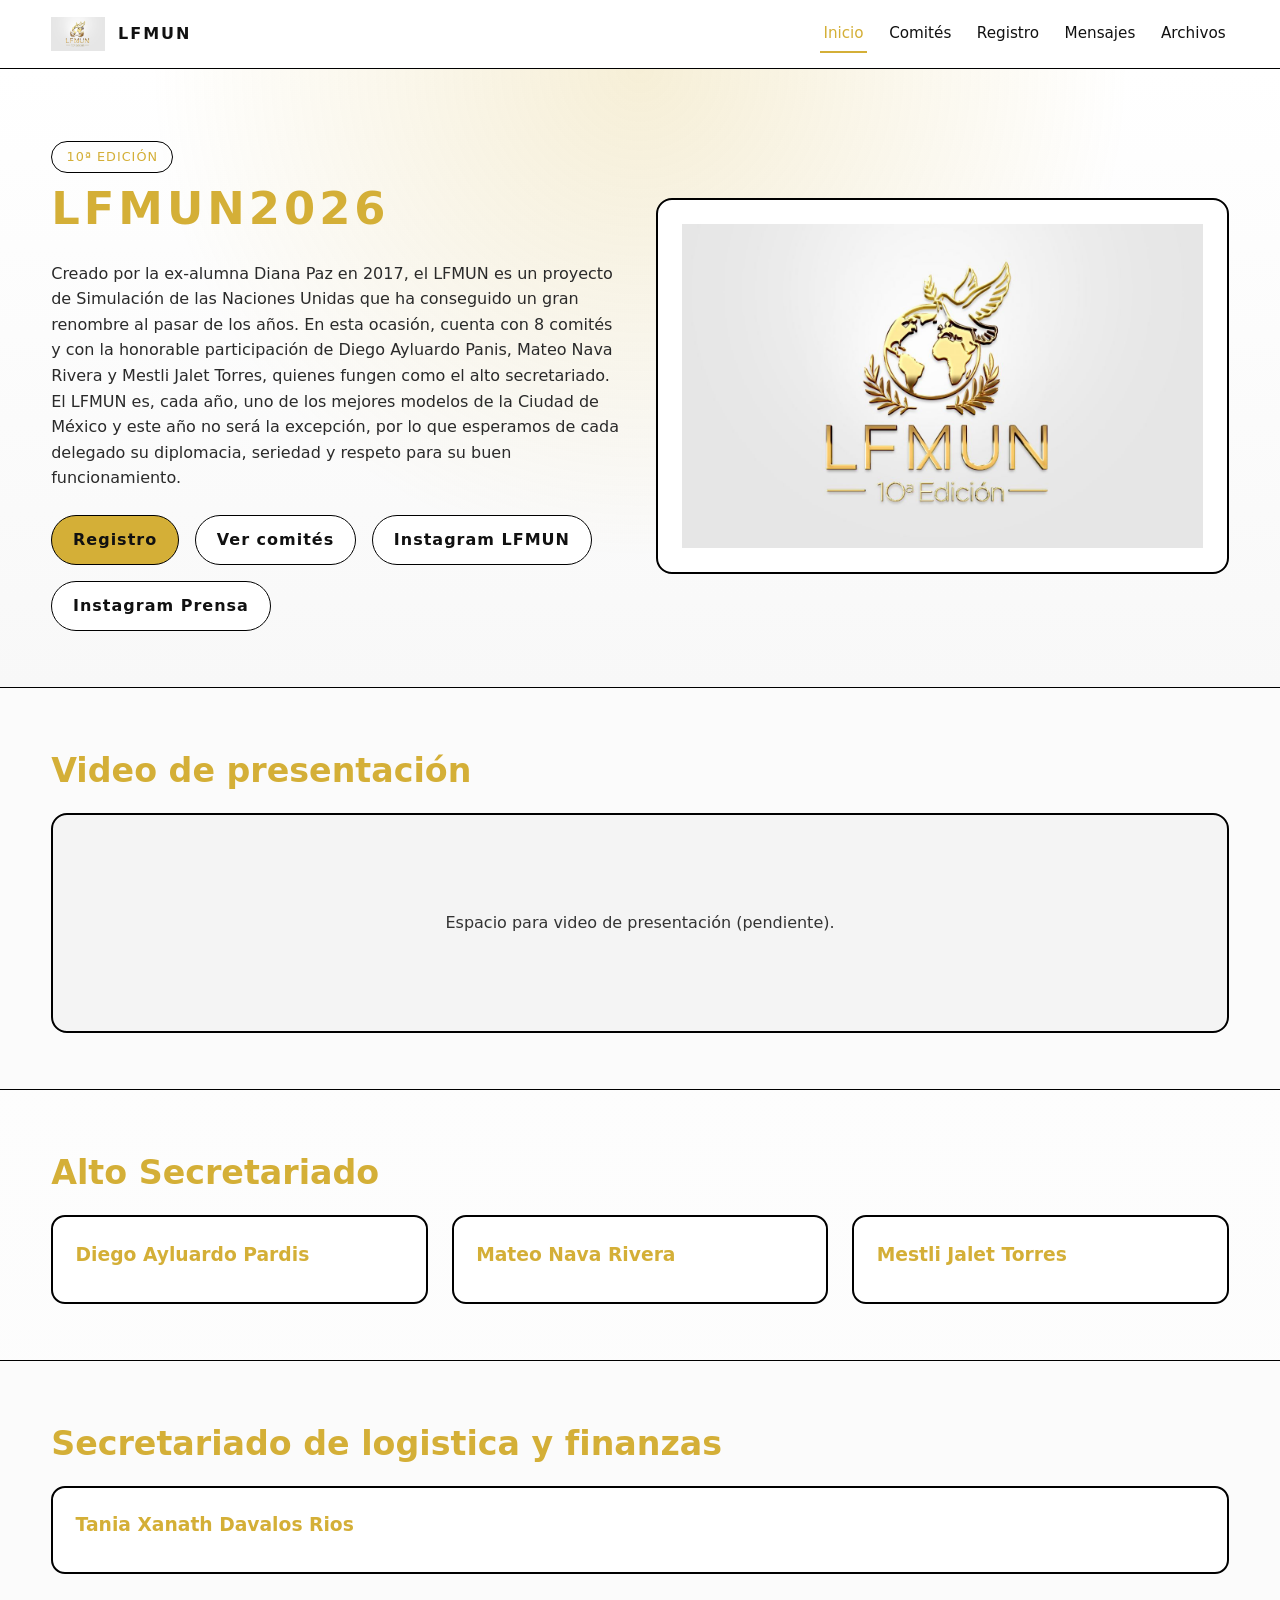
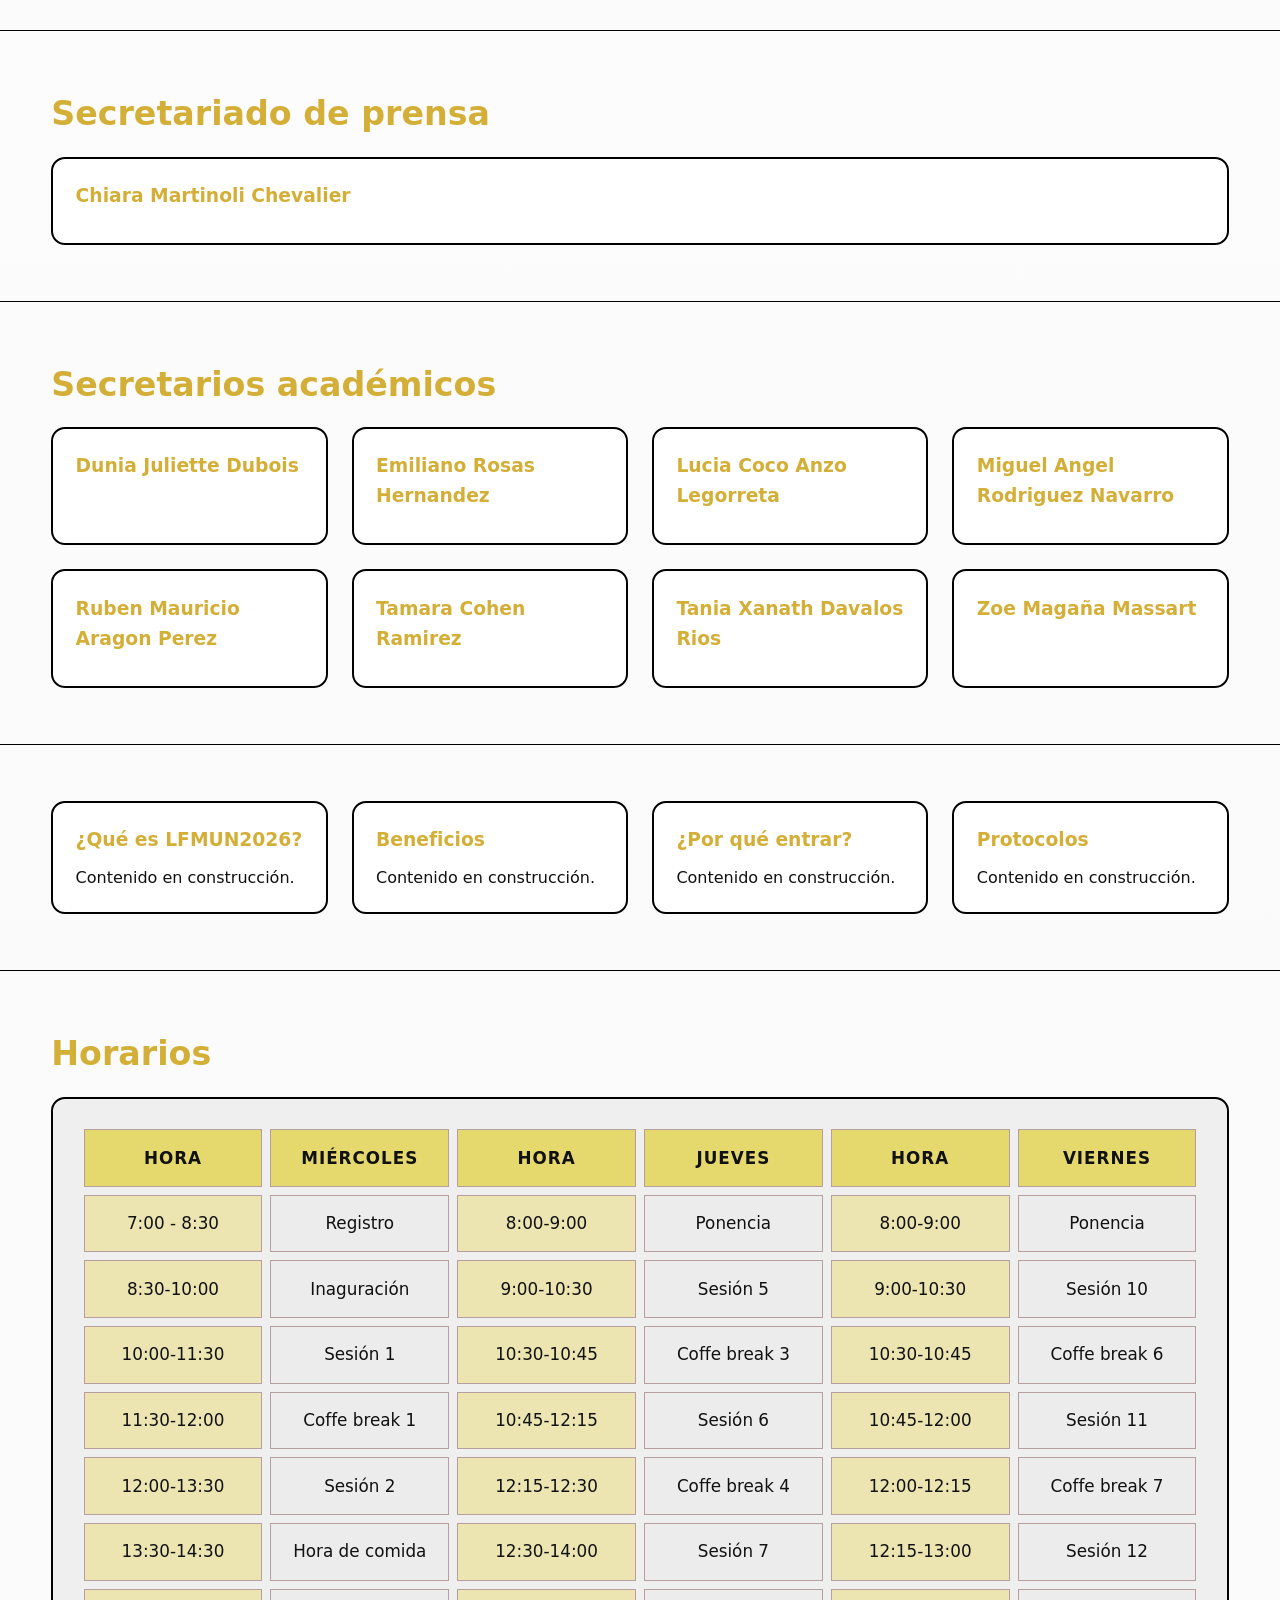
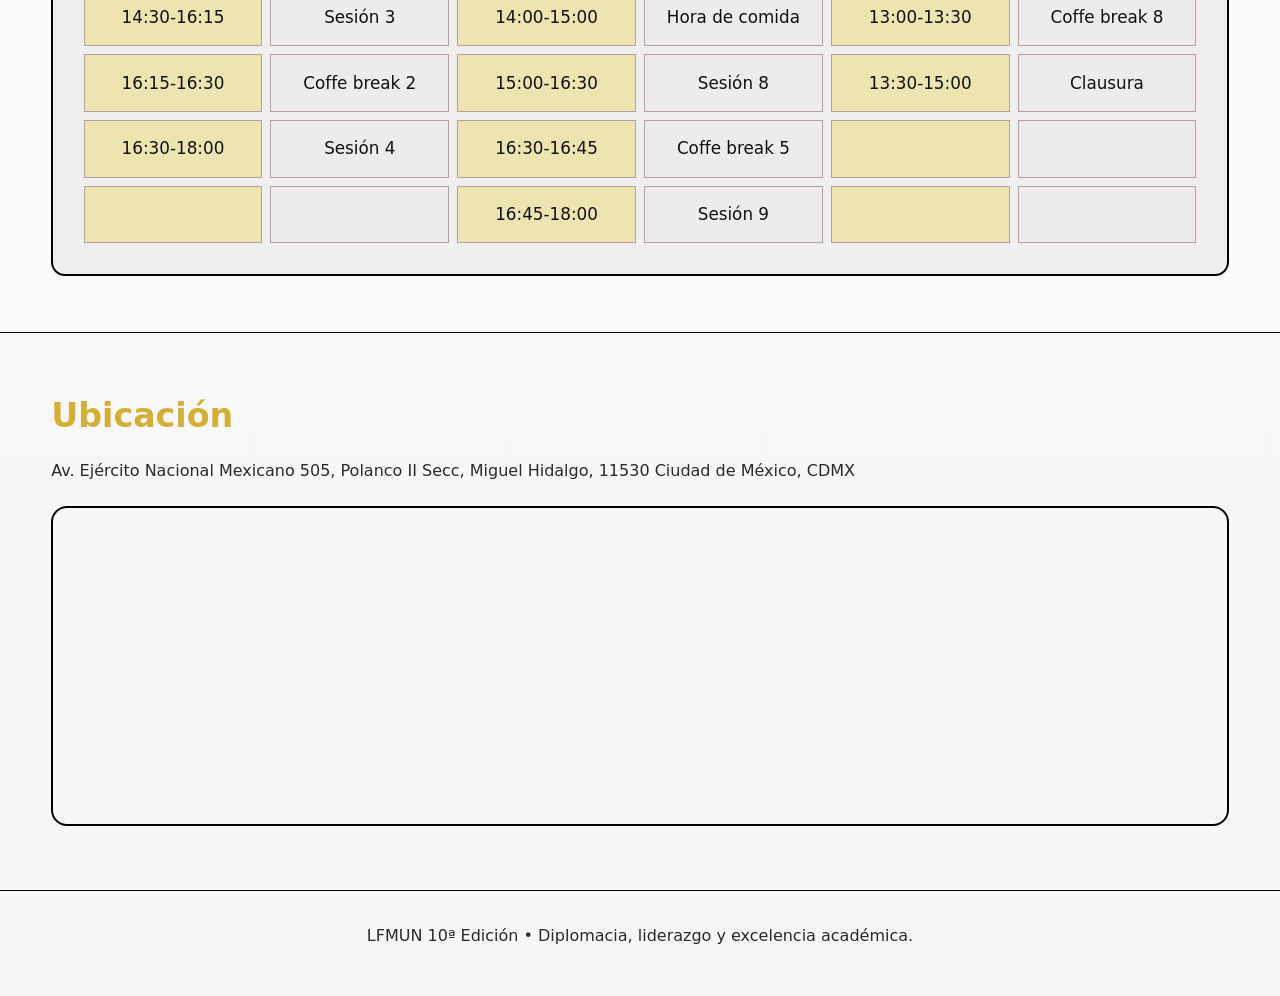
==== index.html @ ba089020 "Primer commit" ====
<!DOCTYPE html>
<html lang="es">
<head>
  <meta charset="UTF-8" />
  <meta name="viewport" content="width=device-width, initial-scale=1.0" />
  <title>LFMUN 10ª Edición</title>
  <link rel="stylesheet" href="assets/css/styles.css" />
</head>
<body>
  <header>
    <div class="container navbar">
      <a class="brand" href="index.html">
        <img src="logo/logo-principal.jpg" alt="Logo LFMUN" />
        <span>LFMUN</span>
      </a>
      <button class="menu-toggle" type="button">Menú</button>
      <nav class="nav-links">
        <a class="active" href="index.html">Inicio</a>
        <a href="comites.html">Comités</a>
        <a href="registro.html">Registro</a>
        <a href="mensajes.html">Mensajes</a>
        <a href="archivos.html">Archivos</a>
      </nav>
    </div>
  </header>

  <main>
    <section class="hero">
      <div class="container hero-grid">
        <div>
          <span class="badge">10ª EDICIÓN</span>
          <h1>LFMUN2026</h1>
          <p>Creado por la ex-alumna Diana Paz en 2017, el LFMUN es un proyecto de Simulación de las Naciones Unidas que ha conseguido un gran renombre al pasar de los años. En esta ocasión, cuenta con 8 comités y con la honorable participación de Diego Ayluardo Panis, Mateo Nava Rivera y Mestli Jalet Torres, quienes fungen como el alto secretariado. El LFMUN es, cada año, uno de los mejores modelos de la Ciudad de México y este año no será la excepción, por lo que esperamos de cada delegado su diplomacia, seriedad y respeto para su buen funcionamiento.</p>
          <div class="button-row">
            <a class="btn primary" href="registro.html">Registro</a>
            <a class="btn" href="comites.html">Ver comités</a>
            <a class="btn" href="https://www.instagram.com/lfmun" target="_blank" rel="noreferrer">Instagram LFMUN</a>
            <a class="btn" href="https://www.instagram.com/lfmun_prensa" target="_blank" rel="noreferrer">Instagram Prensa</a>
          </div>
        </div>
        <div class="hero-logo">
          <img src="logo/logo-principal.jpg" alt="Logo LFMUN" />
        </div>
      </div>
    </section>

    <section class="section">
      <div class="container">
        <h2>Video de presentación</h2>
        <div class="placeholder-box">Espacio para video de presentación (pendiente).</div>
      </div>
    </section>

    <section class="section">
      <div class="container">
        <h2>Alto Secretariado</h2>
        <div class="grid">
          <div class="card"><h3>Diego Ayluardo Pardis</h3></div>
          <div class="card"><h3>Mateo Nava Rivera</h3></div>
          <div class="card"><h3>Mestli Jalet Torres</h3></div>
        </div>
      </div>
    </section>

    <section class="section">
      <div class="container">
        <h2>Secretariado de logistica y finanzas</h2>
        <div class="grid">
          <div class="card"><h3>Tania Xanath Davalos Rios</h3></div>
        </div>
      </div>
    </section>

    <section class="section">
      <div class="container">
        <h2>Secretariado de prensa</h2>
        <div class="grid">
          <div class="card"><h3>Chiara Martinoli Chevalier</h3></div>
        </div>
      </div>
    </section>

    <section class="section">
      <div class="container">
        <h2>Secretarios académicos</h2>
        <div class="grid">
          <div class="card"><h3>Dunia Juliette Dubois</h3></div>
          <div class="card"><h3>Emiliano Rosas Hernandez</h3></div>
          <div class="card"><h3>Lucia Coco Anzo Legorreta</h3></div>
          <div class="card"><h3>Miguel Angel Rodriguez Navarro</h3></div>
          <div class="card"><h3>Ruben Mauricio Aragon Perez</h3></div>
          <div class="card"><h3>Tamara Cohen Ramirez</h3></div>
          <div class="card"><h3>Tania Xanath Davalos Rios</h3></div>
          <div class="card"><h3>Zoe Magaña Massart</h3></div>
        </div>
      </div>
    </section>

    <section class="section">
      <div class="container grid">
        <div class="card">
          <h3>¿Qué es LFMUN2026?</h3>
          <p>Contenido en construcción.</p>
        </div>
        <div class="card">
          <h3>Beneficios</h3>
          <p>Contenido en construcción.</p>
        </div>
        <div class="card">
          <h3>¿Por qué entrar?</h3>
          <p>Contenido en construcción.</p>
        </div>
        <div class="card">
          <h3>Protocolos</h3>
          <p>Contenido en construcción.</p>
        </div>
      </div>
    </section>

    <section class="section">
      <div class="container">
        <h2>Horarios</h2>
        <div class="card schedule-card">
          <div class="schedule-wrap">
          <table class="table schedule-table">
            <thead>
              <tr>
                <th>HORA</th>
                <th>MIÉRCOLES</th>
                <th>HORA</th>
                <th>JUEVES</th>
                <th>HORA</th>
                <th>VIERNES</th>
              </tr>
            </thead>
            <tbody>
              <tr>
                <td>7:00 - 8:30</td>
                <td>Registro</td>
                <td>8:00-9:00</td>
                <td>Ponencia</td>
                <td>8:00-9:00</td>
                <td>Ponencia</td>
              </tr>
              <tr>
                <td>8:30-10:00</td>
                <td>Inaguración</td>
                <td>9:00-10:30</td>
                <td>Sesión 5</td>
                <td>9:00-10:30</td>
                <td>Sesión 10</td>
              </tr>
              <tr>
                <td>10:00-11:30</td>
                <td>Sesión 1</td>
                <td>10:30-10:45</td>
                <td>Coffe break 3</td>
                <td>10:30-10:45</td>
                <td>Coffe break 6</td>
              </tr>
              <tr>
                <td>11:30-12:00</td>
                <td>Coffe break 1</td>
                <td>10:45-12:15</td>
                <td>Sesión 6</td>
                <td>10:45-12:00</td>
                <td>Sesión 11</td>
              </tr>
              <tr>
                <td>12:00-13:30</td>
                <td>Sesión 2</td>
                <td>12:15-12:30</td>
                <td>Coffe break 4</td>
                <td>12:00-12:15</td>
                <td>Coffe break 7</td>
              </tr>
              <tr>
                <td>13:30-14:30</td>
                <td>Hora de comida</td>
                <td>12:30-14:00</td>
                <td>Sesión 7</td>
                <td>12:15-13:00</td>
                <td>Sesión 12</td>
              </tr>
              <tr>
                <td>14:30-16:15</td>
                <td>Sesión 3</td>
                <td>14:00-15:00</td>
                <td>Hora de comida</td>
                <td>13:00-13:30</td>
                <td>Coffe break 8</td>
              </tr>
              <tr>
                <td>16:15-16:30</td>
                <td>Coffe break 2</td>
                <td>15:00-16:30</td>
                <td>Sesión 8</td>
                <td>13:30-15:00</td>
                <td>Clausura</td>
              </tr>
              <tr>
                <td>16:30-18:00</td>
                <td>Sesión 4</td>
                <td>16:30-16:45</td>
                <td>Coffe break 5</td>
                <td>&nbsp;</td>
                <td>&nbsp;</td>
              </tr>
              <tr>
                <td>&nbsp;</td>
                <td>&nbsp;</td>
                <td>16:45-18:00</td>
                <td>Sesión 9</td>
                <td>&nbsp;</td>
                <td>&nbsp;</td>
              </tr>
            </tbody>
          </table>
          </div>
        </div>
      </div>
    </section>

    <section class="section">
      <div class="container">
        <h2>Ubicación</h2>
        <p>Av. Ejército Nacional Mexicano 505, Polanco II Secc, Miguel Hidalgo, 11530 Ciudad de México, CDMX</p>
        <div style="margin-top: 1.4rem;">
          <iframe
            class="map-frame"
            loading="lazy"
            referrerpolicy="no-referrer-when-downgrade"
            src="https://www.google.com/maps?q=Av.%20Ej%C3%A9rcito%20Nacional%20Mexicano%20505%2C%20Polanco%20II%20Secc%2C%20Miguel%20Hidalgo%2C%2011530%20Ciudad%20de%20M%C3%A9xico%2C%20CDMX&output=embed">
          </iframe>
        </div>
      </div>
    </section>
  </main>

  <footer class="footer">
    <div class="container">
      <p>LFMUN 10ª Edición • Diplomacia, liderazgo y excelencia académica.</p>
    </div>
  </footer>

  <script src="assets/js/main.js"></script>
</body>
</html>
---- assets/css/styles.css ----
:root {
  color-scheme: light;
  --bg: #ffffff;
  --bg-soft: #f6f6f6;
  --card: #ffffff;
  --text: #111111;
  --muted: #2a2a2a;
  --gold: #d4af37;
  --gold-strong: #b58b2a;
  --line: #000000;
}

* {
  box-sizing: border-box;
  margin: 0;
  padding: 0;
}

body {
  font-family: "Segoe UI", system-ui, -apple-system, sans-serif;
  background: linear-gradient(180deg, #ffffff 0%, #f7f7f7 100%);
  color: var(--text);
  line-height: 1.6;
}

a {
  color: inherit;
  text-decoration: none;
}

img {
  max-width: 100%;
  display: block;
}

.container {
  width: min(1200px, 92%);
  margin: 0 auto;
}

header {
  position: sticky;
  top: 0;
  z-index: 20;
  background: rgba(255, 255, 255, 0.92);
  backdrop-filter: blur(10px);
  border-bottom: 1px solid var(--line);
}

.navbar {
  display: flex;
  align-items: center;
  justify-content: space-between;
  gap: 1rem;
  padding: 0.9rem 0;
}

.brand {
  display: flex;
  align-items: center;
  gap: 0.8rem;
  font-weight: 700;
  letter-spacing: 2px;
}

.brand img {
  width: 54px;
  height: auto;
}

.nav-links {
  display: flex;
  align-items: center;
  gap: 1.2rem;
  font-size: 0.95rem;
}

.nav-links a {
  padding: 0.4rem 0.2rem;
  border-bottom: 2px solid transparent;
}

.nav-links a.active,
.nav-links a:hover {
  color: var(--gold);
  border-color: var(--gold);
}

.menu-toggle {
  display: none;
  background: none;
  border: 1px solid #000000;
  color: var(--text);
  padding: 0.4rem 0.7rem;
  border-radius: 6px;
}

.hero {
  padding: 4.5rem 0 3.5rem;
  background:
    radial-gradient(circle at top, rgba(212, 175, 55, 0.2), transparent 55%),
    linear-gradient(180deg, #ffffff 0%, #f8f8f8 100%);
}

.hero-grid {
  display: grid;
  grid-template-columns: repeat(auto-fit, minmax(260px, 1fr));
  align-items: center;
  gap: 2rem;
}

.hero-logo {
  border: 2px solid #000000;
  padding: 1.5rem;
  border-radius: 16px;
  background: #ffffff;
  color: #111111;
}

.hero h1 {
  font-size: clamp(2rem, 3.5vw, 3.4rem);
  letter-spacing: 4px;
  color: var(--gold);
}

.hero p {
  color: var(--muted);
  margin: 1rem 0 1.5rem;
}

.button-row {
  display: flex;
  gap: 1rem;
  flex-wrap: wrap;
}

.btn {
  padding: 0.7rem 1.3rem;
  border-radius: 999px;
  border: 1px solid #000000;
  font-weight: 600;
  letter-spacing: 1px;
  background: #ffffff;
  color: #111111;
}

.btn.primary {
  background: var(--gold);
  color: #111111;
}

.btn:hover {
  background: #f2f2f2;
}

.section {
  padding: 3.5rem 0;
  border-top: 1px solid #000000;
}

.section:nth-of-type(even) {
  background: #fbfbfb;
}

.section h2 {
  color: var(--gold);
  font-size: clamp(1.5rem, 2.6vw, 2.2rem);
  margin-bottom: 1rem;
}

.section p {
  color: var(--muted);
}

.grid {
  display: grid;
  gap: 1.5rem;
  grid-template-columns: repeat(auto-fit, minmax(230px, 1fr));
}

.card {
  background: #ffffff;
  border: 2px solid #000000;
  border-radius: 14px;
  padding: 1.4rem;
  color: #111111;
}

.card.wide {
  grid-column: span 2;
}

.card h3 {
  color: var(--gold);
  margin-bottom: 0.6rem;
}

.list {
  list-style: none;
  display: grid;
  gap: 0.6rem;
}

.placeholder-box {
  min-height: 220px;
  border: 2px solid #000000;
  border-radius: 16px;
  display: grid;
  place-items: center;
  color: #333333;
  background: #f4f4f4;
  text-align: center;
  padding: 1.2rem;
}

.table {
  width: 100%;
  border-collapse: collapse;
}

.table th,
.table td {
  padding: 0.9rem 0.7rem;
  border-bottom: 1px solid #000000;
  text-align: left;
}

.schedule-card {
  background: #efefef;
}

.schedule-wrap {
  overflow-x: auto;
}

.schedule-table {
  width: 100%;
  min-width: 980px;
  border-collapse: separate;
  border-spacing: 8px;
  table-layout: fixed;
}

.schedule-table th,
.schedule-table td {
  border: 1px solid #b89f9f;
  text-align: center;
  border-bottom: 1px solid #b89f9f;
}

.schedule-table th {
  background: #e5d96d;
  letter-spacing: 1px;
  font-size: 1.05rem;
}

.schedule-table td {
  font-size: 1.05rem;
}

.schedule-table td:nth-child(odd) {
  background: #ece5b2;
}

.schedule-table td:nth-child(even) {
  background: #ececec;
}

.map-frame {
  width: 100%;
  min-height: 320px;
  border: 2px solid #000000;
  border-radius: 16px;
}

.form {
  display: grid;
  gap: 1.4rem;
}

.form-registro {
  margin-top: 1.5rem;
  background: #ffffff;
  border: 2px solid #000000;
  border-radius: 18px;
  padding: 1.8rem;
  box-shadow: 0 16px 30px rgba(0, 0, 0, 0.08);
}

.form-section {
  border: 2px solid #000000;
  border-radius: 16px;
  padding: 1.4rem;
  display: grid;
  gap: 1.2rem;
  background: #fafafa;
}

.form-section legend {
  font-weight: 700;
  color: var(--gold-strong);
  padding: 0 0.6rem;
}

.form-grid {
  display: grid;
  gap: 1.2rem;
  grid-template-columns: repeat(auto-fit, minmax(220px, 1fr));
}

.option-grid {
  display: grid;
  gap: 1rem;
  grid-template-columns: repeat(auto-fit, minmax(220px, 1fr));
}

.option-card {
  display: grid;
  grid-template-columns: 20px 1fr;
  align-items: center;
  column-gap: 0.6rem;
  padding: 0.8rem 1rem;
  border: 2px solid #000000;
  border-radius: 12px;
  background: #ffffff;
  cursor: pointer;
  font-weight: 600;
  line-height: 1.2;
}

.option-card span {
  margin: 0;
}

.option-card input {
  accent-color: var(--gold-strong);
  margin: 0;
  width: 16px;
  height: 16px;
  justify-self: start;
  border: 0;
  padding: 0;
}

.helper-text {
  font-size: 0.9rem;
  color: #444444;
}

.inline-doc-link {
  color: var(--gold-strong);
  text-decoration: underline;
  font-weight: 600;
}

.inline-doc-link:hover {
  color: var(--gold);
}

[data-scope="interno"],
[data-scope="externo"] {
  transition: opacity 0.2s ease;
}

.is-hidden {
  display: none;
}

.form label:not(.option-card) {
  display: grid;
  gap: 0.55rem;
  color: #1f1f1f;
}

.form input,
.form textarea,
.form select {
  width: 100%;
  padding: 0.7rem 0.8rem;
  border-radius: 10px;
  border: 2px solid #000000;
  background: #ffffff;
  color: #111111;
}

.form input[type="radio"] {
  width: auto;
  padding: 0;
  border: 0;
  background: transparent;
}

.form input::placeholder,
.form textarea::placeholder {
  color: #666666;
}

.card p,
.card li,
.card a {
  color: #111111;
}

.footer {
  padding: 2rem 0 3rem;
  border-top: 1px solid #000000;
  color: var(--muted);
  text-align: center;
}

.badge {
  display: inline-flex;
  align-items: center;
  gap: 0.4rem;
  border: 1px solid #000000;
  border-radius: 999px;
  padding: 0.3rem 0.9rem;
  color: var(--gold);
  font-size: 0.8rem;
  letter-spacing: 1px;
}

.gallery-years {
  display: grid;
  gap: 1.6rem;
  margin-top: 1.5rem;
}

.gallery-year-card {
  display: grid;
  gap: 1rem;
}

.gallery-head {
  display: flex;
  justify-content: space-between;
  align-items: baseline;
  gap: 1rem;
  flex-wrap: wrap;
}

.gallery-count {
  font-size: 0.9rem;
  color: #444444;
}

.photo-grid {
  display: grid;
  gap: 0.8rem;
  grid-template-columns: repeat(auto-fill, minmax(170px, 1fr));
}

.photo-grid a {
  border: 2px solid #000000;
  border-radius: 12px;
  overflow: hidden;
  background: #ffffff;
  display: block;
}

.photo-grid img {
  width: 100%;
  height: 160px;
  object-fit: cover;
}

.committees-page h2 {
  color: #111111;
}

.committee-card {
  display: grid;
  gap: 1rem;
}

.committee-card h3 {
  color: var(--gold);
  margin-bottom: 0;
}

.committee-poster {
  width: 100%;
  border: 2px solid #000000;
  border-radius: 12px;
}

.committee-details {
  margin-top: 2rem;
  display: grid;
  gap: 1.2rem;
}

.committee-details h2 {
  color: #111111;
  margin-bottom: 0.2rem;
}

.committee-details .card {
  display: grid;
  gap: 0.8rem;
}

.committee-details .card p {
  margin: 0;
}

@media (max-width: 860px) {
  .menu-toggle {
    display: inline-flex;
  }

  .nav-links {
    position: absolute;
    top: 72px;
    right: 4%;
    flex-direction: column;
    align-items: flex-start;
    background: var(--bg-soft);
    padding: 1rem;
    border: 1px solid #000000;
    border-radius: 12px;
    display: none;
  }

  .nav-links.open {
    display: flex;
  }
}
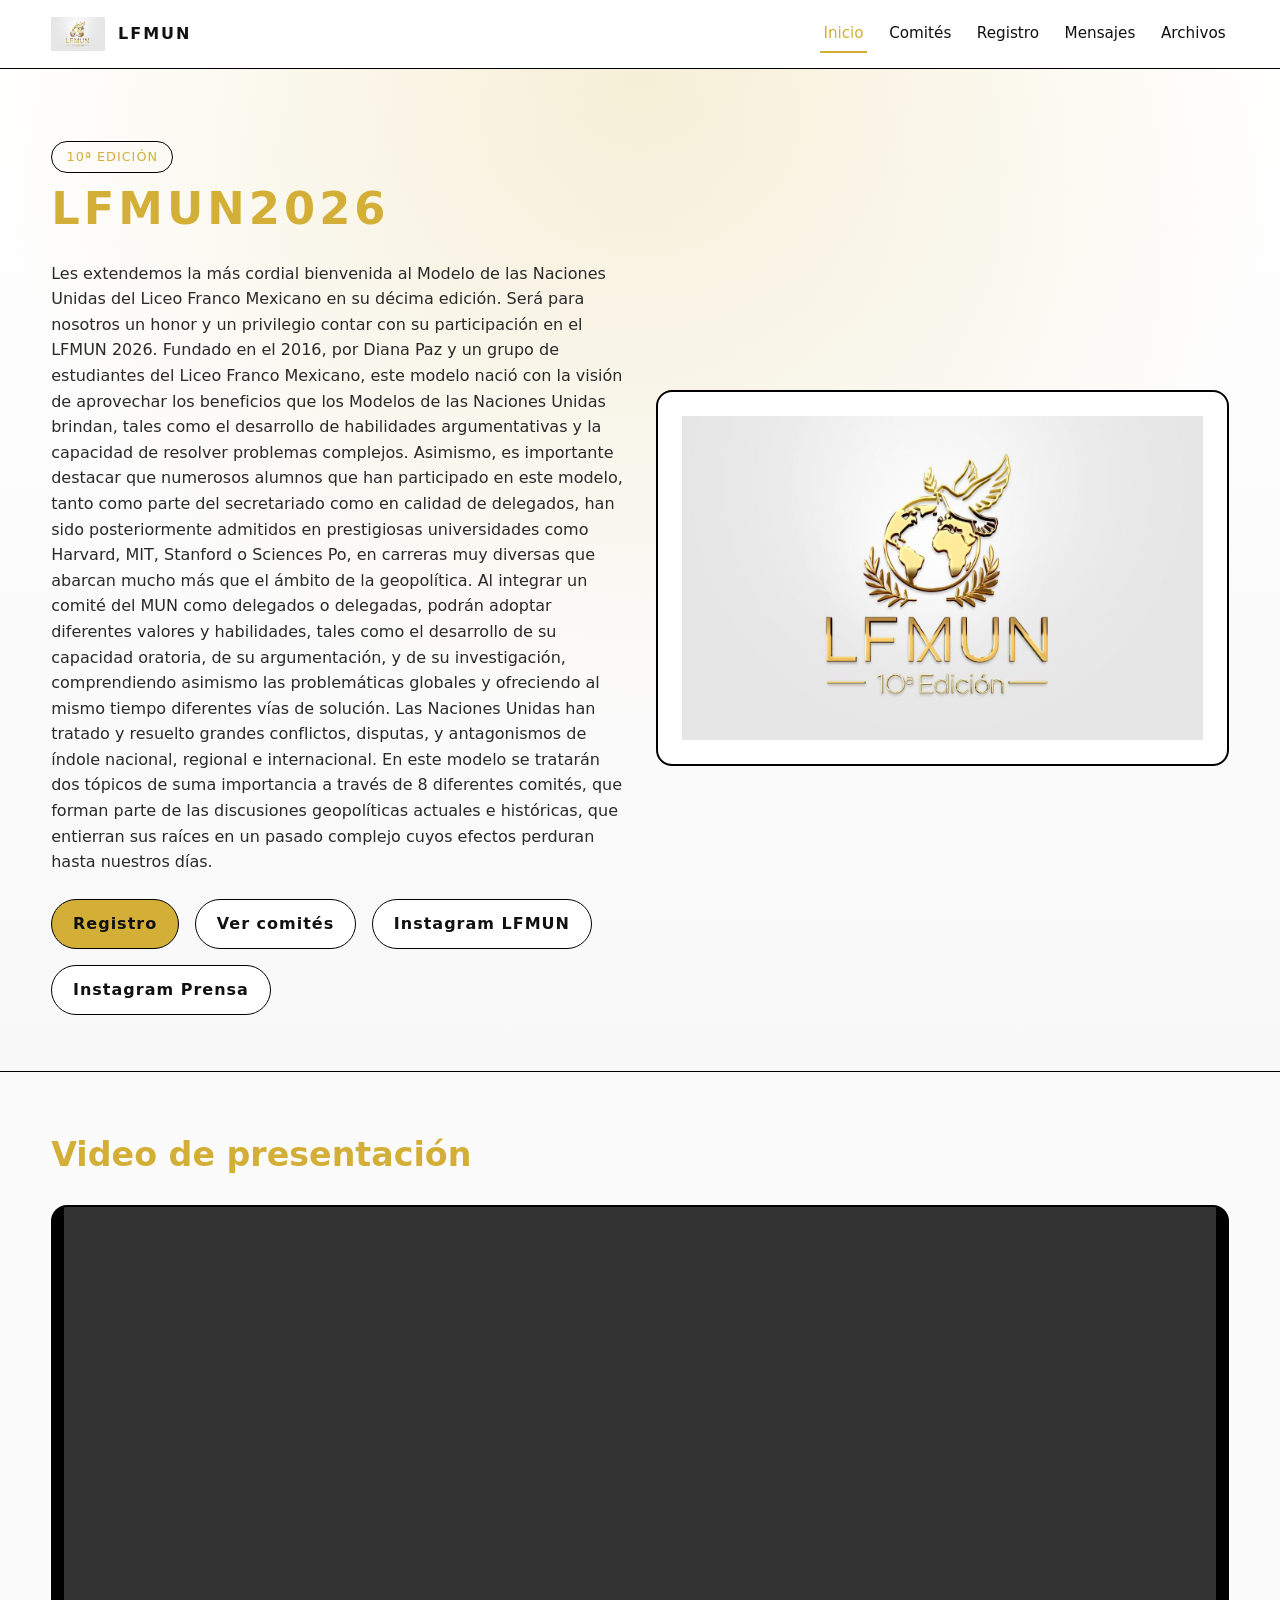
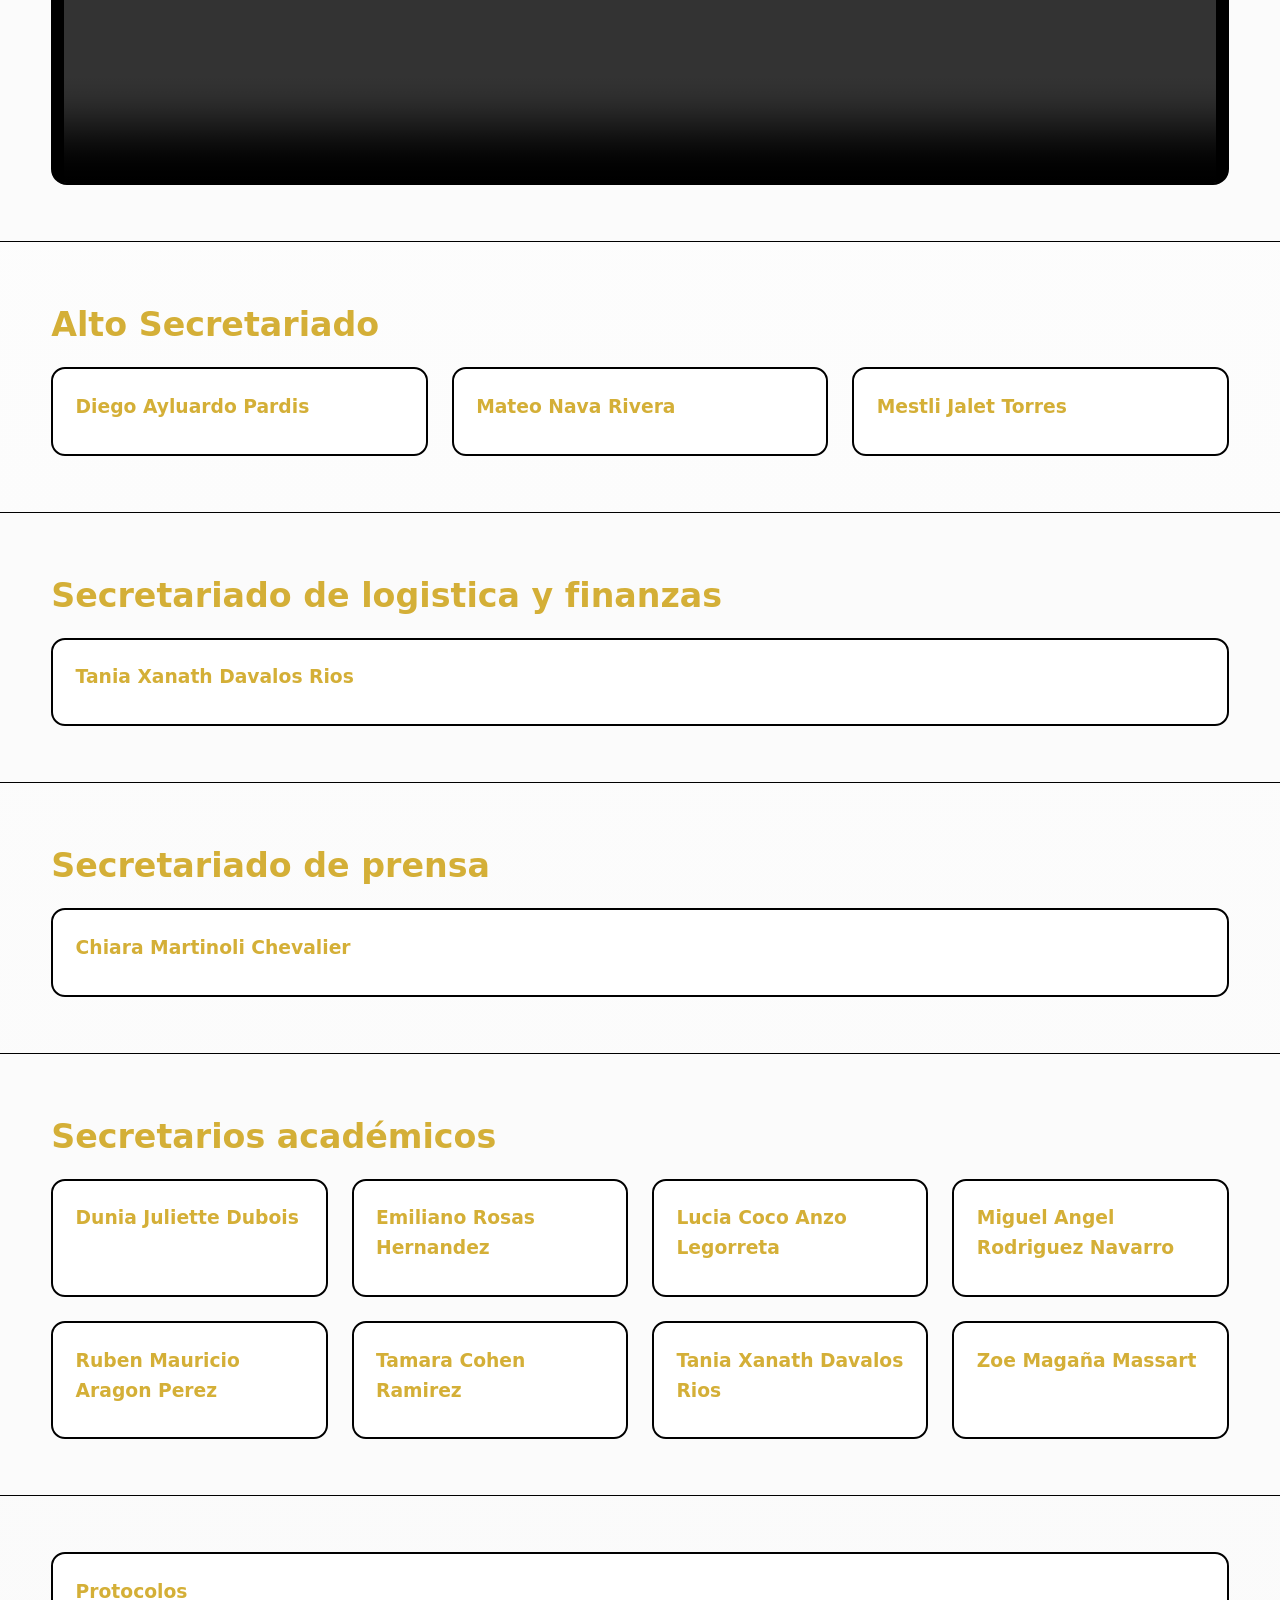
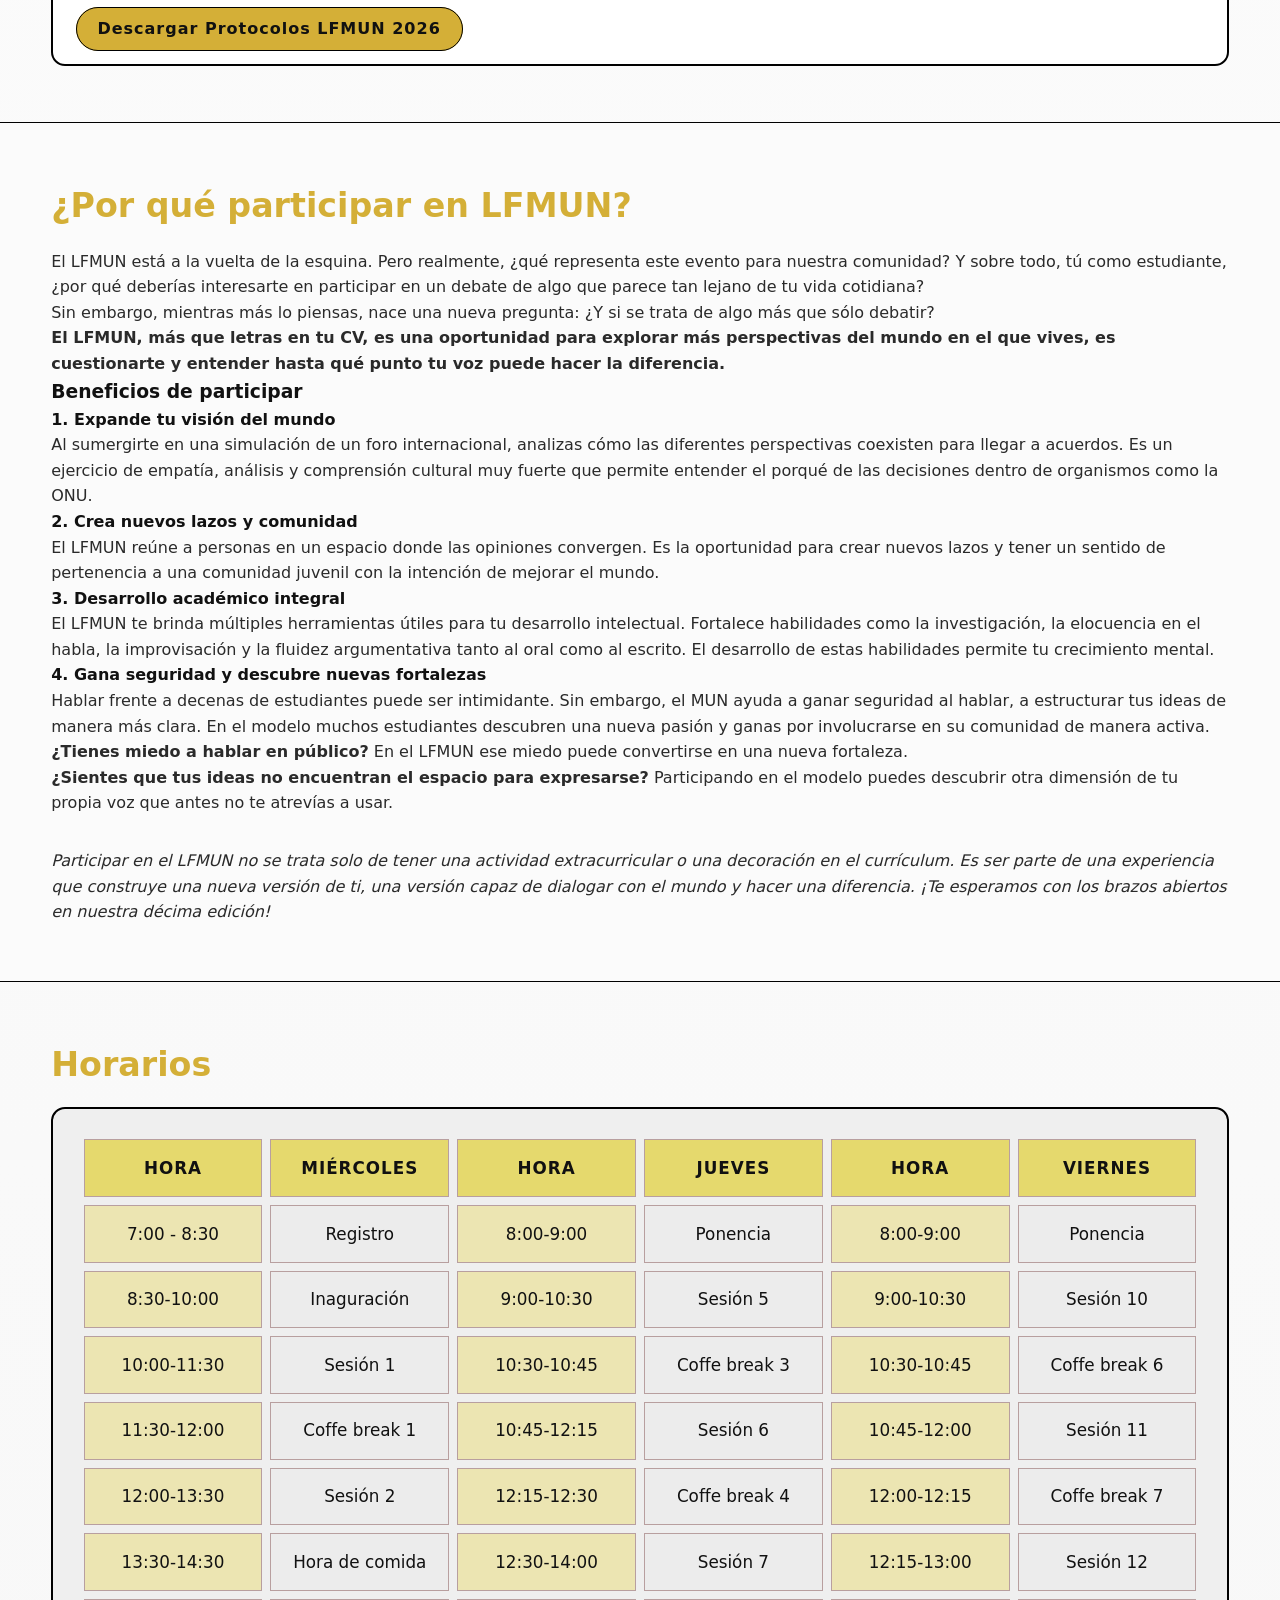
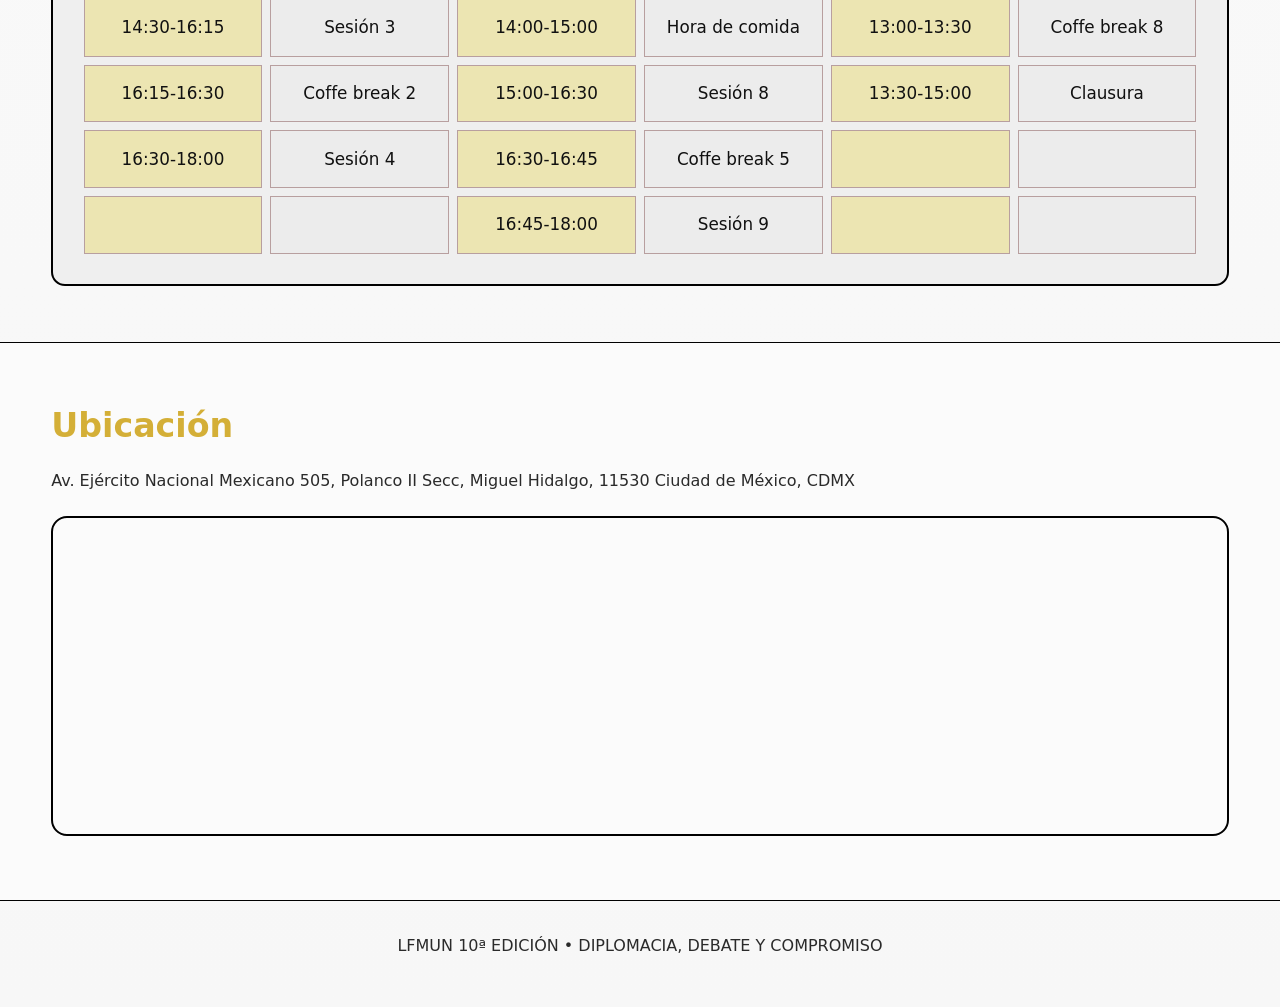
==== commit 9d0fdb6d: "Primer commit" ====
--- a/index.html
+++ b/index.html
@@ -30,7 +30,8 @@
         <div>
           <span class="badge">10ª EDICIÓN</span>
           <h1>LFMUN2026</h1>
-          <p>Creado por la ex-alumna Diana Paz en 2017, el LFMUN es un proyecto de Simulación de las Naciones Unidas que ha conseguido un gran renombre al pasar de los años. En esta ocasión, cuenta con 8 comités y con la honorable participación de Diego Ayluardo Panis, Mateo Nava Rivera y Mestli Jalet Torres, quienes fungen como el alto secretariado. El LFMUN es, cada año, uno de los mejores modelos de la Ciudad de México y este año no será la excepción, por lo que esperamos de cada delegado su diplomacia, seriedad y respeto para su buen funcionamiento.</p>
+          <p>Les extendemos la más cordial bienvenida al Modelo de las Naciones Unidas del Liceo Franco Mexicano en su décima edición. Será para nosotros un honor y un privilegio contar con su participación en el LFMUN 2026. Fundado en el 2016, por Diana Paz y un grupo de estudiantes del Liceo Franco Mexicano, este modelo nació con la visión de aprovechar los beneficios que los Modelos de las Naciones Unidas brindan, tales como el desarrollo de habilidades argumentativas y la capacidad de resolver problemas complejos. Asimismo, es importante destacar que numerosos alumnos que han participado en este modelo, tanto como parte del secretariado como en calidad de delegados, han sido posteriormente admitidos en prestigiosas universidades como Harvard, MIT, Stanford o Sciences Po, en carreras muy diversas que abarcan mucho más que el ámbito de la geopolítica.
+Al integrar un comité del MUN como delegados o delegadas, podrán adoptar diferentes valores y habilidades, tales como el desarrollo de su capacidad oratoria, de su argumentación, y de su investigación, comprendiendo asimismo las problemáticas globales y ofreciendo al mismo tiempo diferentes vías de solución. Las Naciones Unidas han tratado y resuelto grandes conflictos, disputas, y antagonismos de índole nacional, regional e internacional. En este modelo se tratarán dos tópicos de suma importancia a través de 8 diferentes comités,  que forman parte de las discusiones geopolíticas actuales e históricas, que entierran sus raíces en un pasado complejo cuyos efectos perduran hasta nuestros días.</p>
           <div class="button-row">
             <a class="btn primary" href="registro.html">Registro</a>
             <a class="btn" href="comites.html">Ver comités</a>
@@ -47,7 +48,12 @@
     <section class="section">
       <div class="container">
         <h2>Video de presentación</h2>
-        <div class="placeholder-box">Espacio para video de presentación (pendiente).</div>
+        <div class="video-wrapper">
+          <video controls style="max-width: 90vw; max-height: 70vh; background: #000; display: block; margin: 0 auto;">
+            <source src="assets/presentacion.mp4" type="video/mp4">
+            Tu navegador no soporta el elemento de video.
+          </video>
+        </div>
       </div>
     </section>
 
@@ -99,21 +105,45 @@
     <section class="section">
       <div class="container grid">
         <div class="card">
-          <h3>¿Qué es LFMUN2026?</h3>
-          <p>Contenido en construcción.</p>
-        </div>
-        <div class="card">
-          <h3>Beneficios</h3>
-          <p>Contenido en construcción.</p>
-        </div>
-        <div class="card">
-          <h3>¿Por qué entrar?</h3>
-          <p>Contenido en construcción.</p>
-        </div>
-        <div class="card">
           <h3>Protocolos</h3>
-          <p>Contenido en construcción.</p>
-        </div>
+          <p><a href="archivos/PROTOCOLO_LFMUN_2026.pdf" target="_blank" rel="noopener" class="btn primary">Descargar Protocolos LFMUN 2026</a></p>
+        </div>
+      </div>
+    </section>
+
+    <section class="section">
+      <div class="container">
+        <h2>¿Por qué participar en LFMUN?</h2>
+        <p>El LFMUN está a la vuelta de la esquina. Pero realmente, ¿qué representa este evento para nuestra comunidad? Y sobre todo, tú como estudiante, ¿por qué deberías interesarte en participar en un debate de algo que parece tan lejano de tu vida cotidiana?</p>
+        <p>Sin embargo, mientras más lo piensas, nace una nueva pregunta: ¿Y si se trata de algo más que sólo debatir?</p>
+        <p><strong>El LFMUN, más que letras en tu CV, es una oportunidad para explorar más perspectivas del mundo en el que vives, es cuestionarte y entender hasta qué punto tu voz puede hacer la diferencia.</strong></p>
+        
+        <h3>Beneficios de participar</h3>
+        <div class="benefits-list">
+          <div class="benefit-item">
+            <h4>1. Expande tu visión del mundo</h4>
+            <p>Al sumergirte en una simulación de un foro internacional, analizas cómo las diferentes perspectivas coexisten para llegar a acuerdos. Es un ejercicio de empatía, análisis y comprensión cultural muy fuerte que permite entender el porqué de las decisiones dentro de organismos como la ONU.</p>
+          </div>
+          
+          <div class="benefit-item">
+            <h4>2. Crea nuevos lazos y comunidad</h4>
+            <p>El LFMUN reúne a personas en un espacio donde las opiniones convergen. Es la oportunidad para crear nuevos lazos y tener un sentido de pertenencia a una comunidad juvenil con la intención de mejorar el mundo.</p>
+          </div>
+          
+          <div class="benefit-item">
+            <h4>3. Desarrollo académico integral</h4>
+            <p>El LFMUN te brinda múltiples herramientas útiles para tu desarrollo intelectual. Fortalece habilidades como la investigación, la elocuencia en el habla, la improvisación y la fluidez argumentativa tanto al oral como al escrito. El desarrollo de estas habilidades permite tu crecimiento mental.</p>
+          </div>
+          
+          <div class="benefit-item">
+            <h4>4. Gana seguridad y descubre nuevas fortalezas</h4>
+            <p>Hablar frente a decenas de estudiantes puede ser intimidante. Sin embargo, el MUN ayuda a ganar seguridad al hablar, a estructurar tus ideas de manera más clara. En el modelo muchos estudiantes descubren una nueva pasión y ganas por involucrarse en su comunidad de manera activa.</p>
+            <p><strong>¿Tienes miedo a hablar en público?</strong> En el LFMUN ese miedo puede convertirse en una nueva fortaleza.</p>
+            <p><strong>¿Sientes que tus ideas no encuentran el espacio para expresarse?</strong> Participando en el modelo puedes descubrir otra dimensión de tu propia voz que antes no te atrevías a usar.</p>
+          </div>
+        </div>
+        
+        <p style="margin-top: 2rem; font-style: italic;">Participar en el LFMUN no se trata solo de tener una actividad extracurricular o una decoración en el currículum. Es ser parte de una experiencia que construye una nueva versión de ti, una versión capaz de dialogar con el mundo y hacer una diferencia. ¡Te esperamos con los brazos abiertos en nuestra décima edición!</p>
       </div>
     </section>
 
@@ -239,7 +269,7 @@
 
   <footer class="footer">
     <div class="container">
-      <p>LFMUN 10ª Edición • Diplomacia, liderazgo y excelencia académica.</p>
+      <p>LFMUN 10ª EDICIÓN • DIPLOMACIA, DEBATE Y COMPROMISO</p>
     </div>
   </footer>
 
--- a/assets/css/styles.css
+++ b/assets/css/styles.css
@@ -502,6 +502,116 @@
 
 .committee-details .card p {
   margin: 0;
+}
+
+.faq-container {
+  display: grid;
+  gap: 1rem;
+  margin-top: 1.5rem;
+}
+
+.faq-item {
+  border: 2px solid #000000;
+  border-radius: 12px;
+  background: #ffffff;
+  overflow: hidden;
+}
+
+.faq-item summary {
+  padding: 1.2rem 1.4rem;
+  cursor: pointer;
+  user-select: none;
+  font-weight: 600;
+  color: #111111;
+  background: #fafafa;
+  display: flex;
+  align-items: center;
+  justify-content: space-between;
+  transition: background-color 0.2s ease;
+}
+
+.faq-item summary:hover {
+  background: #f1f1f1;
+}
+
+.faq-item[open] summary {
+  background: var(--gold);
+  color: #111111;
+}
+
+.faq-item summary::after {
+  content: "+";
+  font-size: 1.5rem;
+  font-weight: bold;
+  margin-left: 1rem;
+  flex-shrink: 0;
+}
+
+.faq-item[open] summary::after {
+  content: "−";
+}
+
+.video-wrapper {
+  width: 100%;
+  min-height: 0;
+  background: #000000;
+  border-radius: 16px;
+  overflow: hidden;
+  border: 2px solid #000000;
+  margin: 1.5rem auto 0;
+  display: flex;
+  justify-content: center;
+  align-items: center;
+  box-sizing: border-box;
+}
+
+.video-wrapper video {
+  max-width: 600px;
+  width: 100%;
+  height: auto;
+  display: block;
+  background: #000;
+}
+
+@media (max-width: 700px) {
+  .video-wrapper video {
+    max-width: 90vw;
+  }
+}
+
+.faq-content {
+  padding: 1.4rem;
+  color: var(--muted);
+  border-top: 2px solid #f0f0f0;
+}
+
+.faq-content p {
+  margin: 0 0 0.8rem 0;
+  line-height: 1.7;
+}
+
+.faq-content p:last-child {
+  margin-bottom: 0;
+}
+
+.faq-content ul {
+  margin: 0.8rem 0;
+  list-style: none;
+  padding-left: 1.5rem;
+}
+
+.faq-content li {
+  margin: 0.4rem 0;
+  position: relative;
+  padding-left: 0.8rem;
+}
+
+.faq-content li:before {
+  content: "▪";
+  position: absolute;
+  left: 0;
+  color: var(--gold-strong);
+  font-weight: bold;
 }
 
 @media (max-width: 860px) {
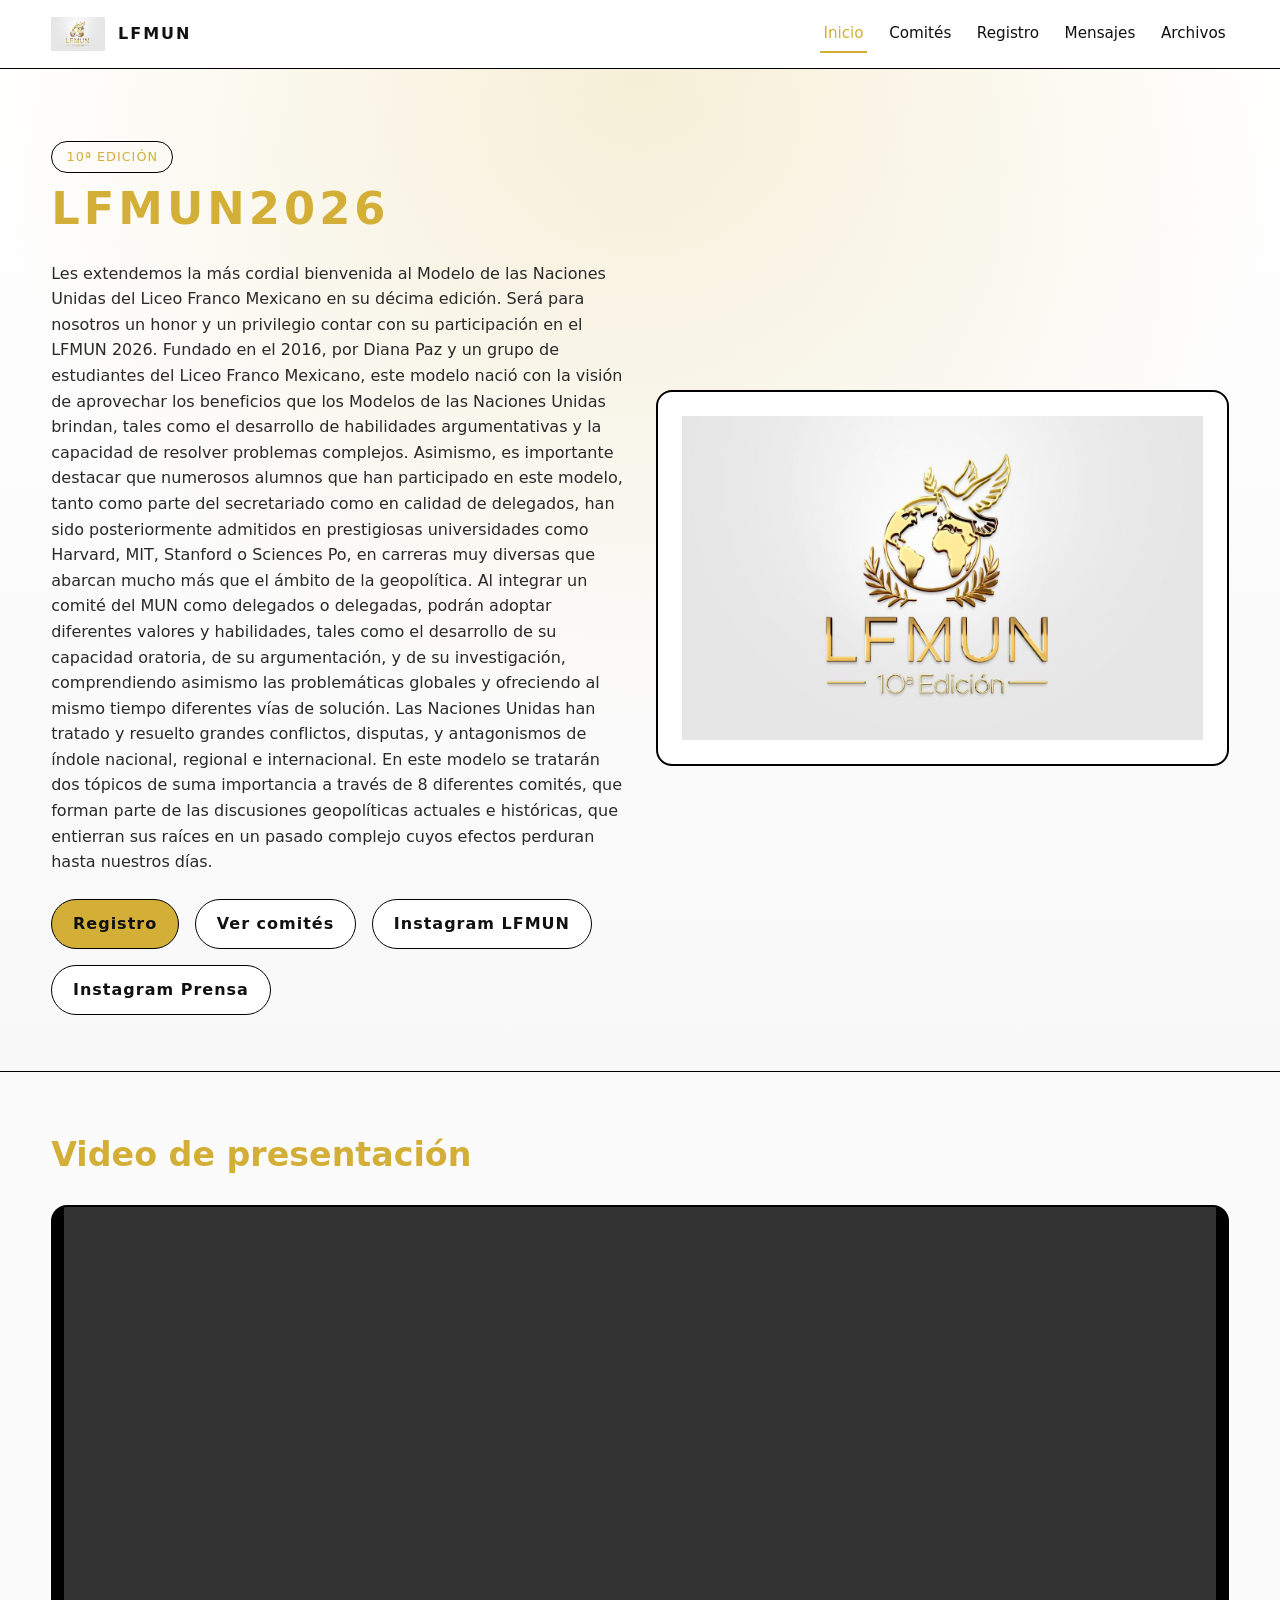
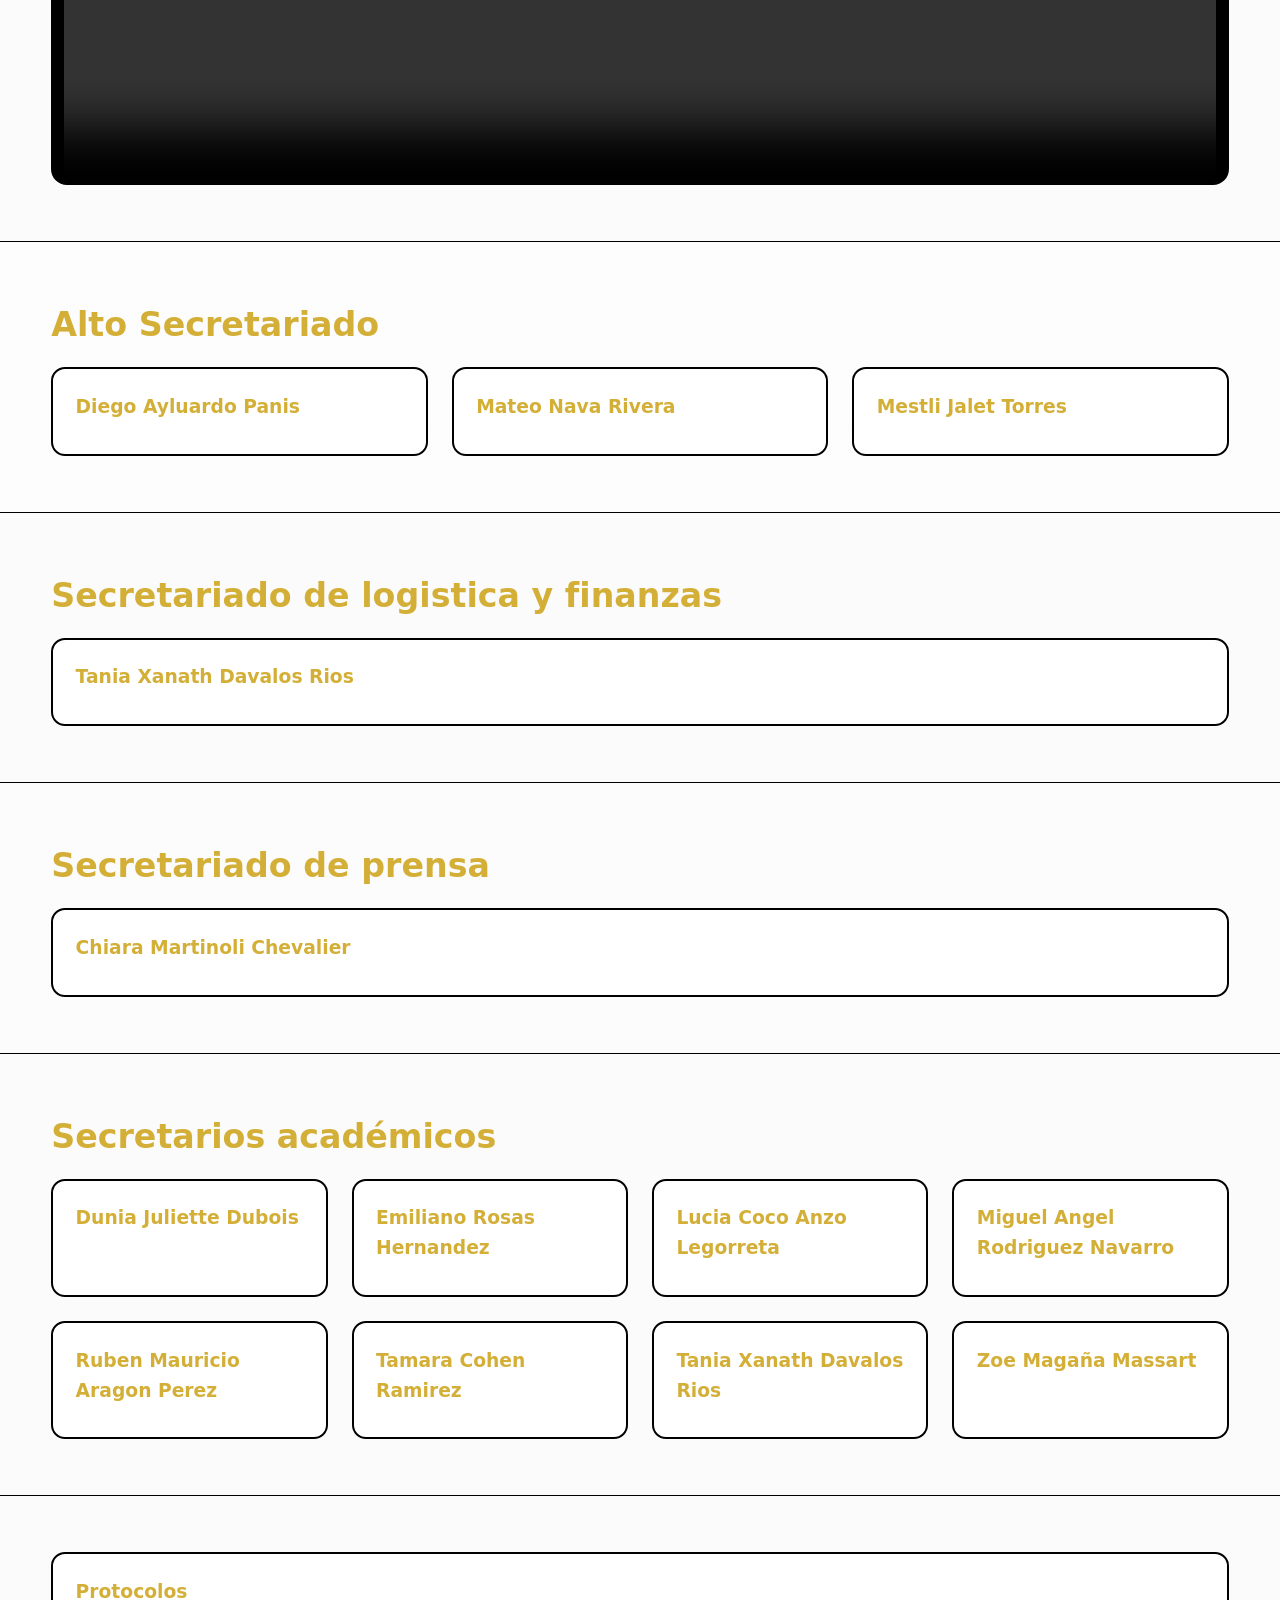
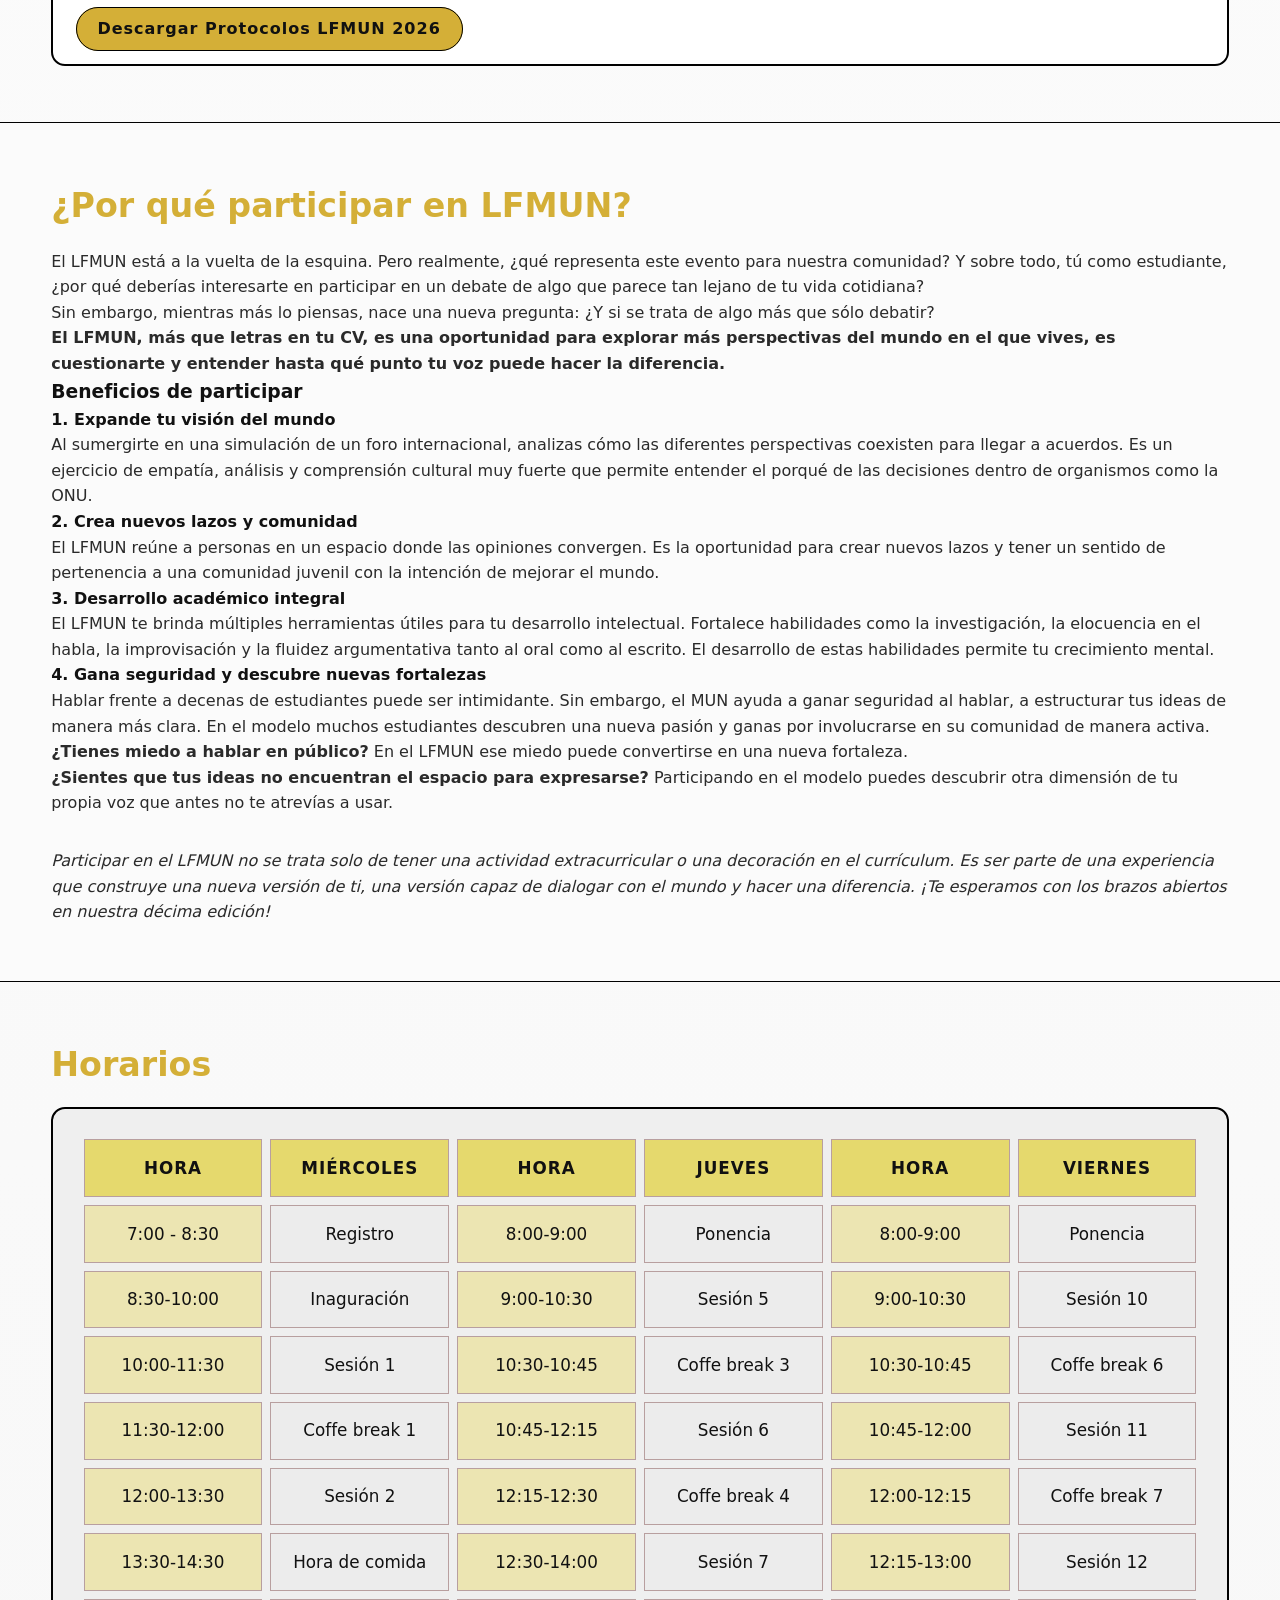
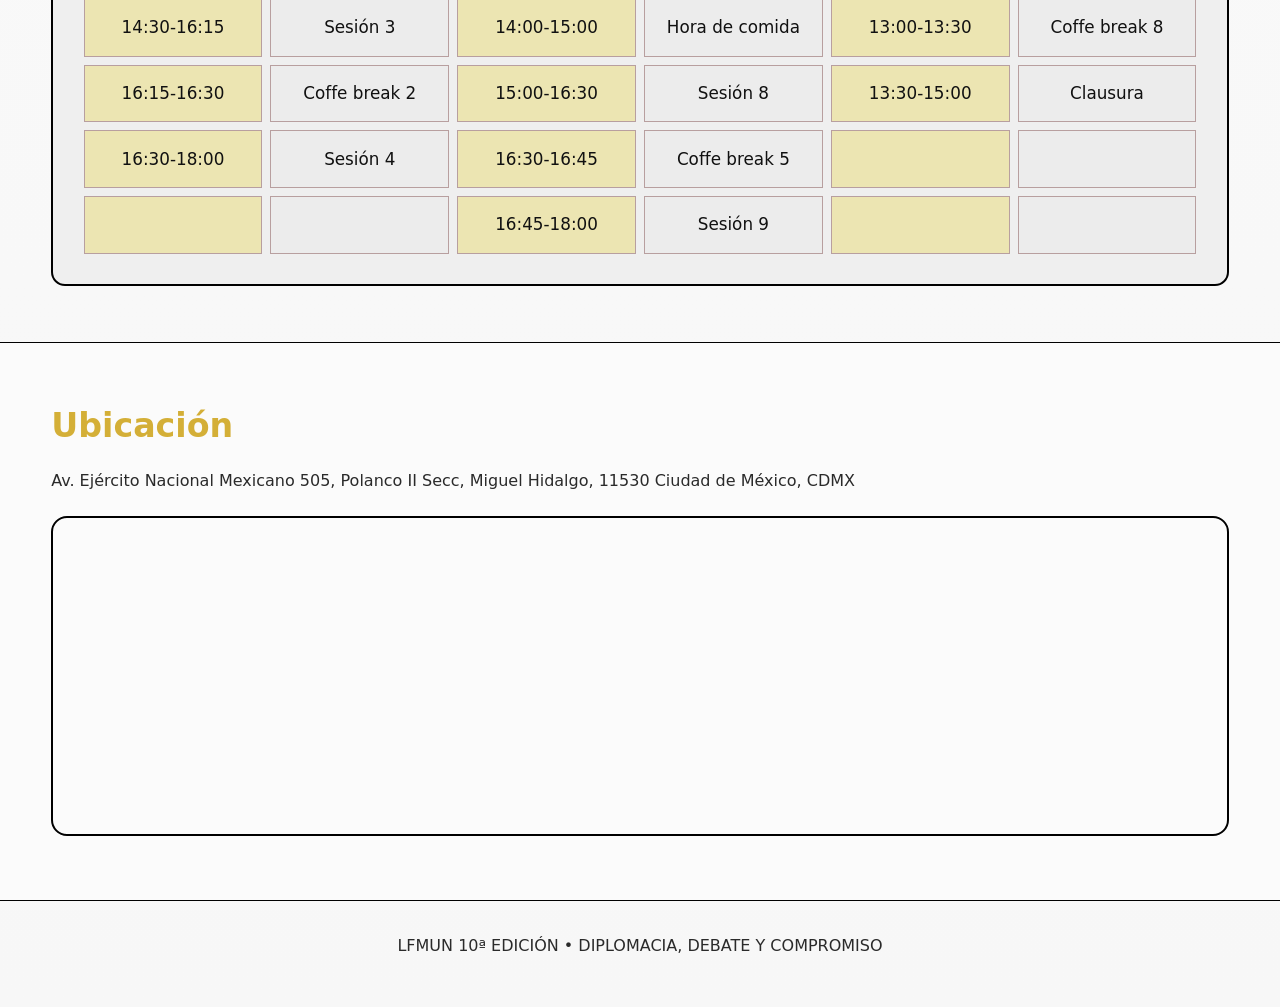
==== commit 14285d52: "version 28-03-26" ====
--- a/index.html
+++ b/index.html
@@ -61,7 +61,7 @@
       <div class="container">
         <h2>Alto Secretariado</h2>
         <div class="grid">
-          <div class="card"><h3>Diego Ayluardo Pardis</h3></div>
+         <div class="card"><h3>Diego Ayluardo Panis</h3></div>
           <div class="card"><h3>Mateo Nava Rivera</h3></div>
           <div class="card"><h3>Mestli Jalet Torres</h3></div>
         </div>
